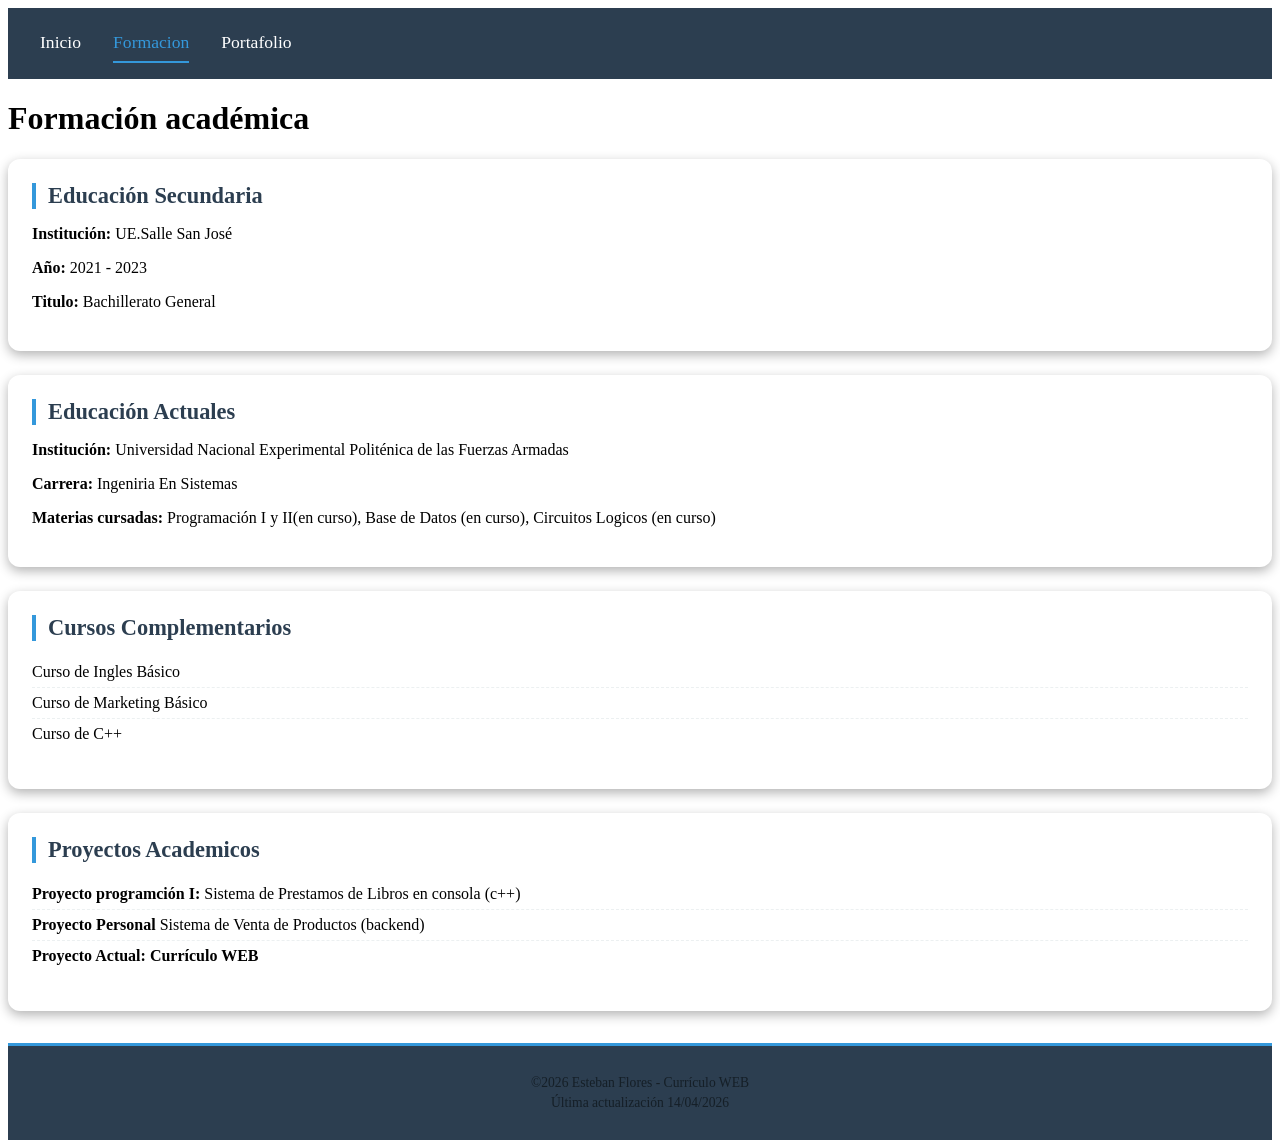
==== html/formacion.html @ bc903afd "Primer commit del curriculo" ====
<!DOCTYPE html>
<html lang="es">
<head> 
    <meta charset="UTF-8">
    <meta name="viewport" content="width=device-width, initial-scale=1.0">
    <title>Formaci&oacute;n</title>
    <link rel="stylesheet" href="../css/style.css">
</head>
<body>
    <header>
        <nav>
            <a href="../index.html">Inicio</a>
            <a class="activo" href="formacion.html">Formacion</a>
            <a href="portafolio.html">Portafolio</a>
        </nav>
    </header>
    <main>
        <h1> Formaci&oacute;n acad&eacute;mica</h1>
        <section>
            <h3>Educaci&oacute;n secundaria</h3>
            <p><strong>Instituci&oacute;n: </strong> UE.Salle San Jos&eacute;</p>
            <p><strong>Año: </strong>2021 - 2023</p>
            <p><strong>Titulo: </strong> Bachillerato General</p>
        </section>

        <section>
            <h3>Educaci&oacute;n Actuales</h3>
            <p><strong>Instituci&oacute;n: </strong> Universidad Nacional Experimental Polit&eacute;nica de las Fuerzas Armadas</p>
            <p><strong>Carrera: </strong> Ingeniria En Sistemas</p>
            <p><strong>Materias cursadas:</strong> Programaci&oacute;n I y II(en curso), Base de Datos (en curso), Circuitos Logicos (en curso)</p>
        </section>

        <section>
            <h3>Cursos complementarios</h3>
            <ul>
                <li> Curso de Ingles B&aacute;sico</li>
                <li> Curso de Marketing B&aacute;sico</li>
                <li> Curso de C++</li>
            </ul>
        </section>
        <section>
            <h3> Proyectos Academicos</h3>
            <ul>
                <li> <strong> Proyecto programci&oacute;n I: </strong> Sistema de Prestamos de Libros en consola (c++) </li>
                <li> <strong> Proyecto Personal</strong> Sistema de Venta de Productos (backend)  </li>
                <li> <strong> Proyecto Actual: Curr&iacute;culo WEB</strong> </li>
            </ul>
        </section>
    </main>
    <footer>
        <p>&copy;2026 Esteban Flores - Curr&iacute;culo WEB</p>
        <p>&Uacute;ltima actualizaci&oacute;n 14/04/2026</p>
    </footer>
</body>
</html>
---- css/style.css ----
header{
    display: flex;
    background-color: #2c3e50;
    padding: 1rem 2rem;
    position: sticky;
    top: 0;
    z-index: 100;
}
nav{
    display: flex;
    justify-content: center;
    gap: 2rem;
    flex-wrap: wrap;
}
nav a {
    text-decoration: none;
    color: rgb(255, 255, 255);
    font-size: 1.1rem;
    font-weight: 500; 
    padding: 0.5rem 0;
    transition: all 0.3s ease;
    border-bottom: 2px solid transparent;
}
nav a:hover{
    color: #3498db;
    border-bottom-color: #3498db;
}
nav a.activo{
    color: #3498db;
    border-bottom-color: #3498db;
}
.perfil{
    margin-top: 10px;
    text-align: center;
    padding: 2rem;
}
.perfil img{
    width: 150px;
    height: 150px;
    border-radius: 50%;
    object-fit: cover;
    border: 3px solid #3498db;
    box-shadow: 0 2px 5px rgba(0,0,0,0.3);
}
.perfil h1{
    margin: 1rem 0 0.5rem;
    color: #2c3e50;
}
.perfil h2{
    margin: 1.2rem;
    font-weight: normal;
    color: #3498db;
}
.perfil p{
    color: #666;
    max-width: 400px;
    margin: auto;
}

section{
    background-color: rgb(255, 255, 255);
    border-radius: 12px;
    padding: 1.5rem;
    margin-bottom: 1.5rem;
    box-shadow: 0 4px 12px rgba(0,0,0,0.3);
    transition: transform 0.2s, box-shadow 0.2s;
}
section:hover {
    transform: translateY(-4px);
    box-shadow: 0 8px 20px rgba(0,0,0,0.5);
}

section h3{
    color: #2c3e50;
    font-size: 1.4rem;
    margin-top: 0;
    margin-bottom: 1rem;
    border-left: 4px solid #3498db;
    border-radius: 0 10px 10px 0 ;
    padding-left: 12px;
    text-transform:capitalize;
}
section ul{
    list-style: none;
    padding-left: 0;
}

section li{
    padding: 6px 0;
    border-bottom: 1px dashed #ecf0f1;
}
section li:last-child{
    border-bottom: none;
}
.contacto li{
    display: flex;
    align-items:center;
    gap: 8px;
}
.habilidades li{
    display: inline-block;
    background-color: #e9ecef;
    border-radius: 20px;
    padding: 5px 12px;
    border: none;
    font-size: 0.9rem;
}


footer{
    background-color: #2c3e50;
    color: #151f27;
    text-align: center;
    padding: 1.5rem;
    margin-top: 2rem;
    font-size: 0.85rem;
    border-top: 3px solid #3498db;
}
footer p{
    margin: 0.3rem 0;
}
footer:hover{
    background-color: #1e2b36;
    transition: background-color 0.3s;
}
.herramientas{
    margin-top: 12px;
}
.herramientas h1{
    color: #2c3e50;
    font-size: 1.8rem;
    border-bottom: 3px solid #3498db;
    display: inline-block; /* Agrega una linea abajo junto border botom */
    padding-bottom: 5px;
}
.herramientas h2{
    color: #34495e;
    font-size: 1.6rem;
    margin-top: 0;
    border-left: 3px solid #3498db;
    padding-left: 12px;
}
.skill{
    margin-bottom: 1rem;
}
.skill p{
    margin: 0 0 5px 0;
    font-weight: bold;
    color: #2c3e50;
}
progress{
    width: 100%;
    height: 12px;
    border-radius: 10px;
    overflow: hidden;
}
::-webkit-progress-bar{
    background-color: #ecf0f1;
    border-radius: 10px;
}
::-webkit-progress-value{
    background-color: #3498db;
    border-radius: 10px;
}
.proyectos h2{
    color: #2c3e50;
    font-size: 1.8rem;
    border-bottom: 3px solid #3498db;
    display: inline-block; /* Agrega una linea abajo junto border botom */
    padding-bottom: 5px;
}
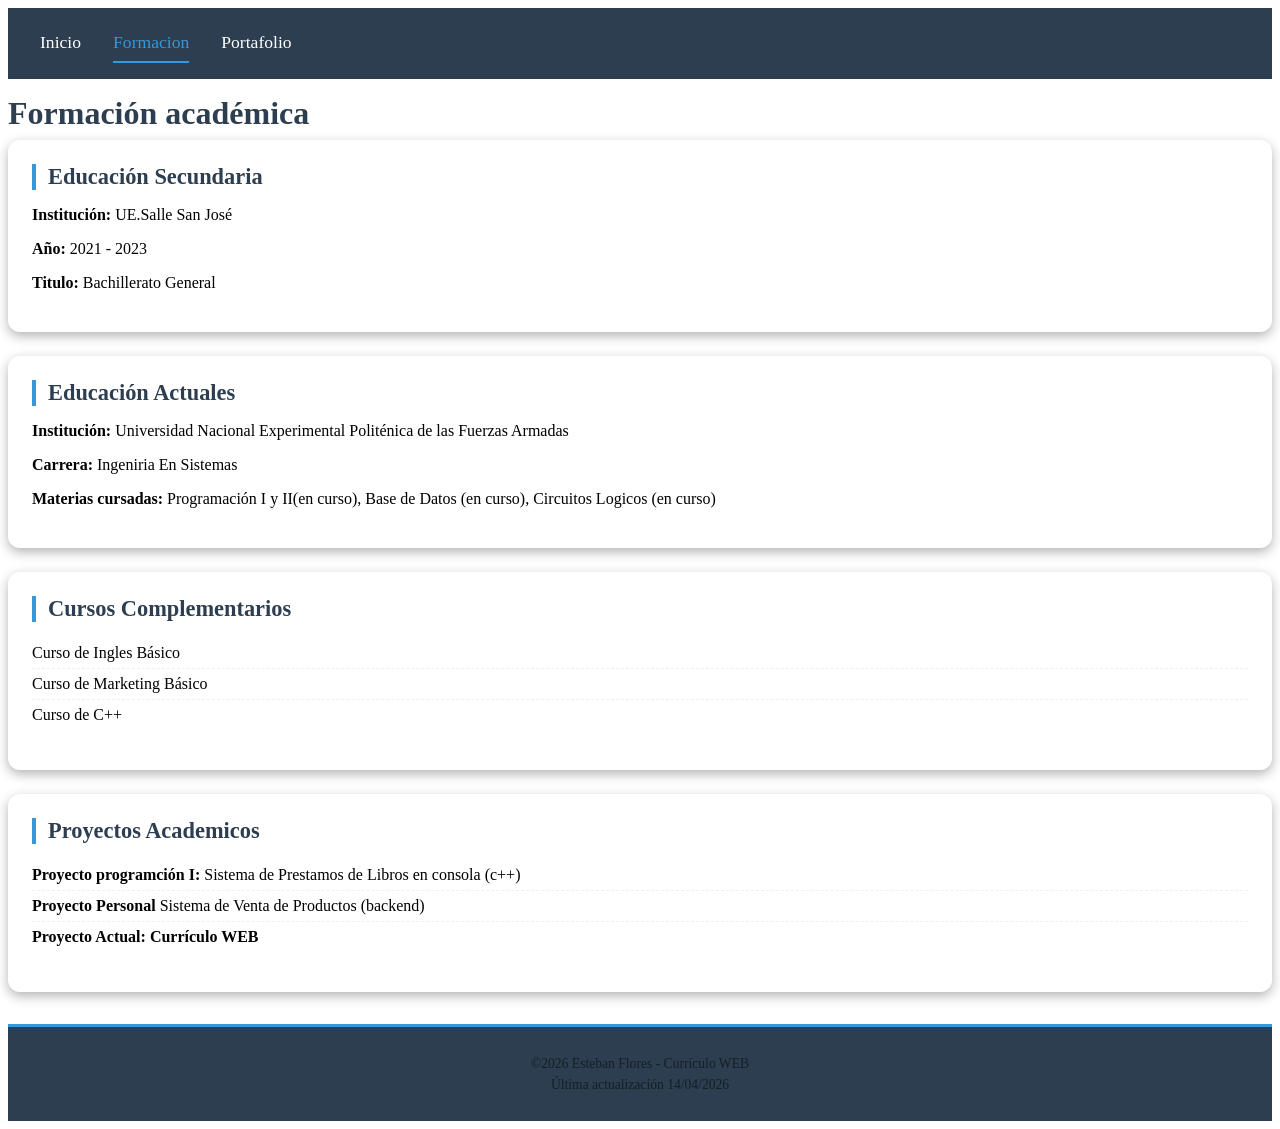
==== commit 4142eeb0: "Cambio del H1 de formacion" ====
--- a/html/formacion.html
+++ b/html/formacion.html
@@ -15,7 +15,7 @@
         </nav>
     </header>
     <main>
-        <h1> Formaci&oacute;n acad&eacute;mica</h1>
+        <h1 class="formacion"> Formaci&oacute;n acad&eacute;mica</h1>
         <section>
             <h3>Educaci&oacute;n secundaria</h3>
             <p><strong>Instituci&oacute;n: </strong> UE.Salle San Jos&eacute;</p>
--- a/css/style.css
+++ b/css/style.css
@@ -169,5 +169,8 @@
     display: inline-block; /* Agrega una linea abajo junto border botom */
     padding-bottom: 5px;
 }
+.formacion{
+    margin: 1rem 0 0.5rem;
+    color: #2c3e50;
+}
 
-
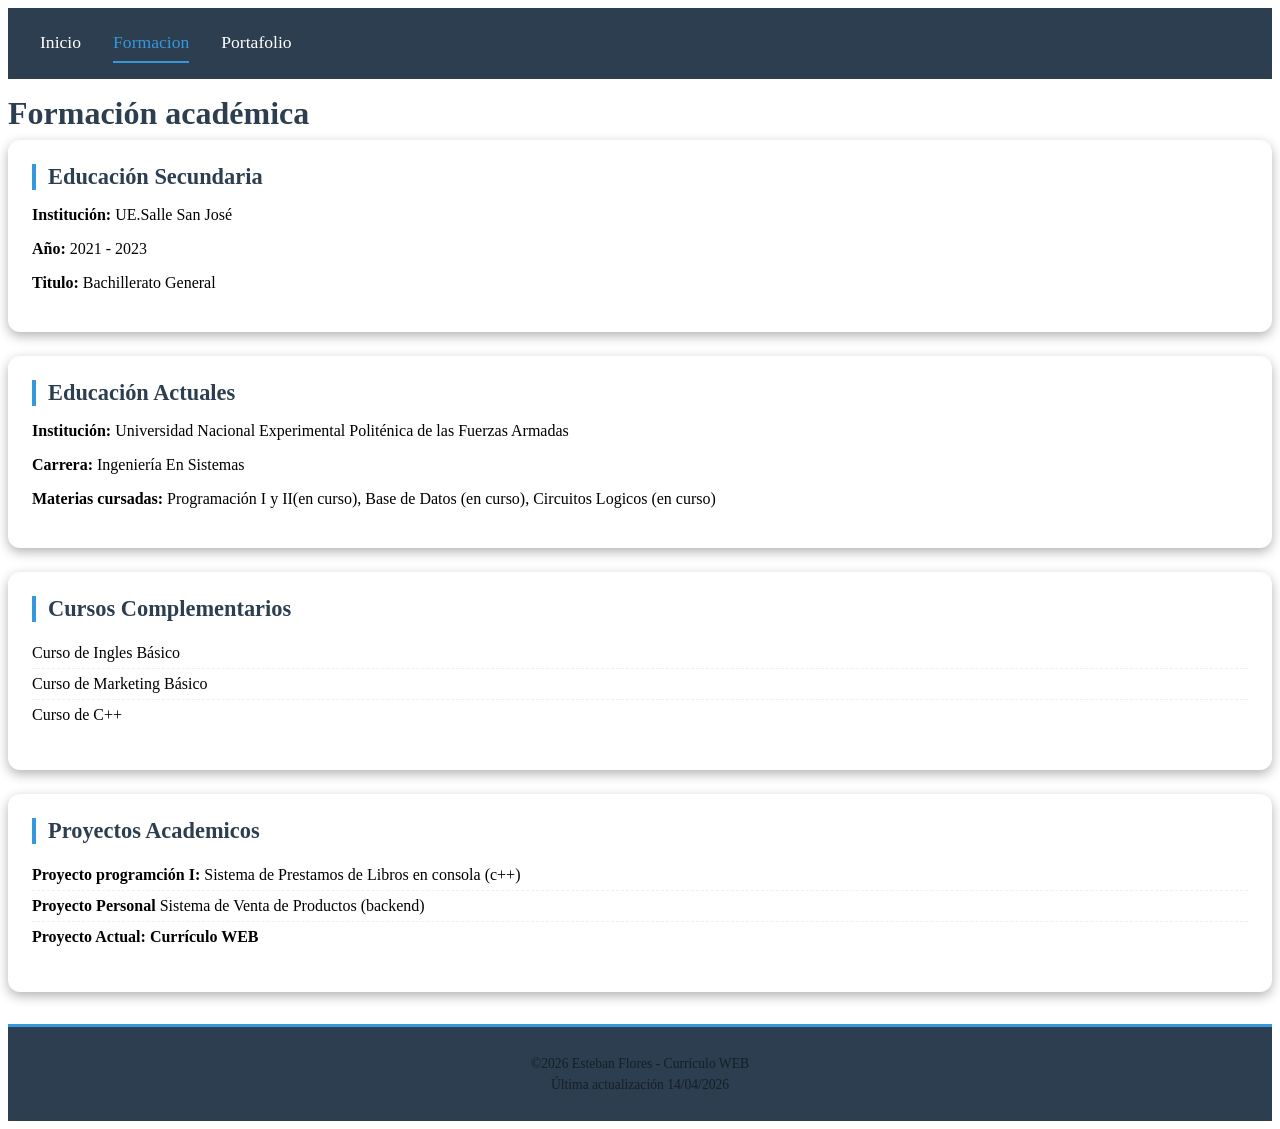
==== commit 803352fd: "Error de escritura" ====
--- a/html/formacion.html
+++ b/html/formacion.html
@@ -26,7 +26,7 @@
         <section>
             <h3>Educaci&oacute;n Actuales</h3>
             <p><strong>Instituci&oacute;n: </strong> Universidad Nacional Experimental Polit&eacute;nica de las Fuerzas Armadas</p>
-            <p><strong>Carrera: </strong> Ingeniria En Sistemas</p>
+            <p><strong>Carrera: </strong> Ingenier&iacute;a En Sistemas</p>
             <p><strong>Materias cursadas:</strong> Programaci&oacute;n I y II(en curso), Base de Datos (en curso), Circuitos Logicos (en curso)</p>
         </section>
 
